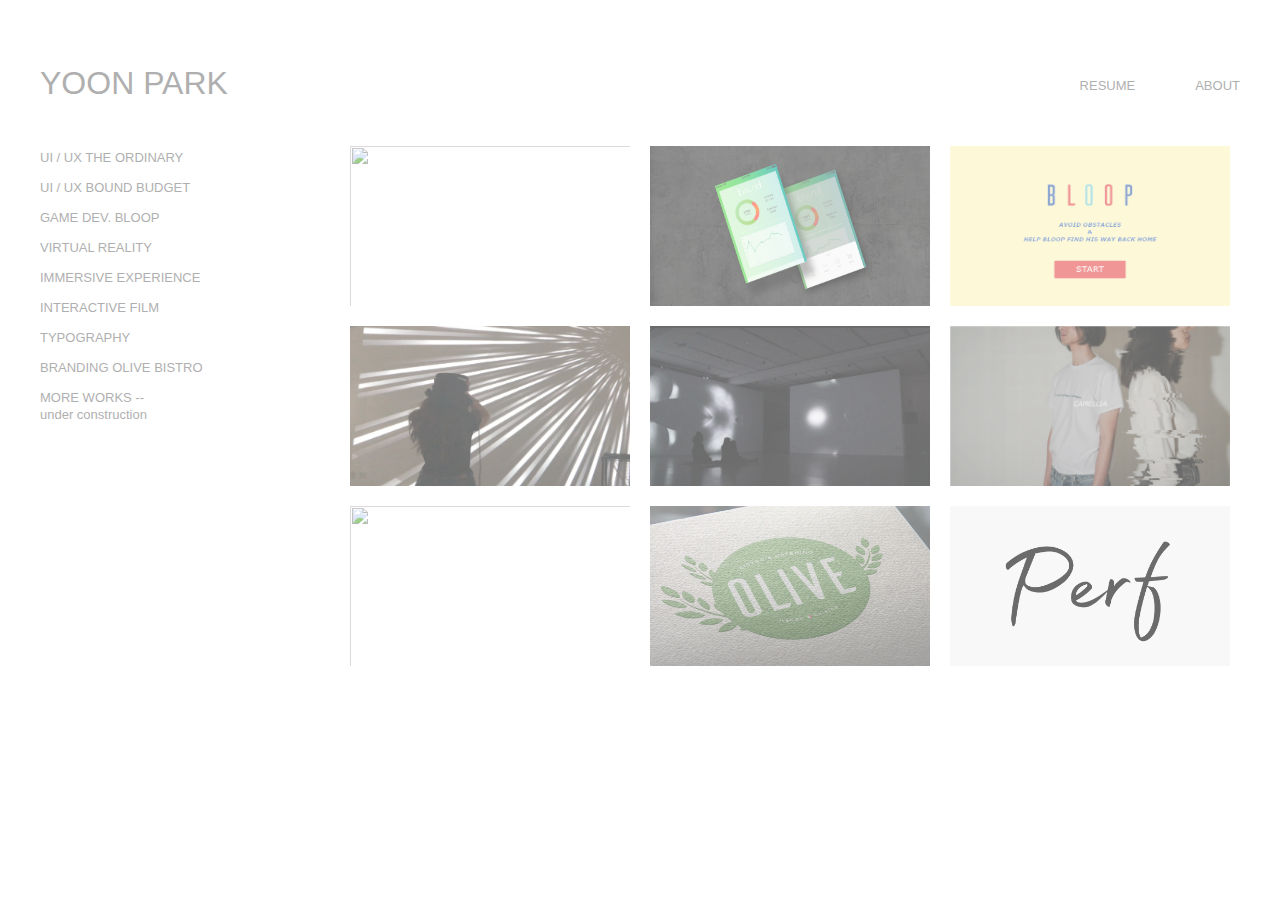
==== index.html @ e2542b44 "Update index.html" ====
<html>
    <head>
        <title>Yoon Hwa Park</title>
        
        
        
        <link rel="stylesheet" type="text/css" href="style.css">
        <link href="https://fonts.googleapis.com/css?family=Quicksand" rel="stylesheet">
    
        <script src="https://ajax.googleapis.com/ajax/libs/jquery/3.3.1/jquery.min.js"></script>
    
    </head>
    
    <body>
        <div id="website-contraint" class="toshow" style="display:none;">
            
            <div id="website-title">
                <a href="index.html">YOON PARK</a>
            </div>
            
            <div id="about">
                <a href="page10.html">ABOUT</a>
            </div> 
            

            <div id="resume">
                <a href="page1.html">RESUME</a>
            </div>
             
            
            <div class="clear"></div>
            
            <div id="image-constraint" >
                
                
                <div class="zoom">
                    <a href="page4.html"><img src="bloop-thumbnail.png" class="img-container"></a>
                </div>
                
                <div class="zoom">
                <a href="page2.html"><img src="bound-thumbnail.jpg" class="img-container"></a>
                </div>
     
                <div class="zoom">
                <a href="page3.html"><img src="theOrdinary-thumbail.jpg" class="img-container"></a>
                </div>
                
                <!-- Interactive Film-->
                <div class="zoom">
                <a href="page7.html"><img src="film-02.png" class="img-container"></a>
                </div>
                
                <!-- IMMERSIVE EXP-->
                <div class="zoom">
                <a href="page6.html"><img src="immersiveexp.png" class="img-container"></a>
                </div>
                 
                <div class="zoom">
                <a href="page5.html"><img src="thumbnail.jpg" class="img-container"></a>
                </div>
                    
                <div class="zoom">
                <a href=""><img src="perf-thumbnail.jpg" class="img-container"></a>
                </div>
                    
                <div class="zoom">
                <a href="page9.html"><img src="olive-1.jpg" class="img-container"></a>
                </div>
                
                <div class="zoom">
                <a href="page8.html"><img src="typ-1.jpg" class="img-container"></a>
                </div>
                
            </div>
            
            
            
            <div class="side-menu-constraint">
                <p><a href="page3.html">UI / UX THE ORDINARY</a></p>
                <p><a href="page2.html">UI / UX BOUND BUDGET</a></p>
                <p><a href="page4.html">GAME DEV. BLOOP</a></p>
                <p><a href="page5.html">VIRTUAL REALITY</a></p>
                <p><a href="page6.html">IMMERSIVE EXPERIENCE</a></p>
                <p><a href="page7.html">INTERACTIVE FILM</a></p>
                <p><a href="page8.html">TYPOGRAPHY</a></p>
                <p><a href="page9.html">BRANDING OLIVE BISTRO</a></p>
                <p><a href="">MORE WORKS --<br> under construction</a></p>
            </div>
            
            
            <div class="clear"></div>
         
        </div>
    
        
        <script type="text/javascript">
            
            $(document).ready(function () {
                $('div.toshow').fadeIn(1300);
                // OR $('div.toshow').show(2200);
                $('div.toshow').slideDown("slow");
                });
        
            
        
        
        
        </script>
        
    
    </body>





</html>
---- style.css ----
.clear{
    clear:both;
}

body{
    font-family: 'Josefin Sans', sans-serif;
    color:#777777;
}

a:link{
    color:#777777;
    text-decoration: none;
}
a:visited{
    color:#777777;
}

a:hover{
    color:#494949;
    font-weight: bold;
}

#website-contraint{
    width: 1200px;
    height: 39px;
    margin: 0 auto;
    margin-top:65px;
}

#website-title{
    font-size: 32px;
    position: relative;
    float: left;
}
#website-title a:hover{
    font-weight: normal;
    color:#777777;
}

#resume{
    position:relative;
    float:right;
    padding-top: 12.5px;
    padding-right: 10px;
    font-size: 13px;
}

#about{
    position:relative;
    float:right;
    padding-top: 12.5px;
    padding-left: 50px;
    font-size: 13px;
}

.side-menu-constraint{
    margin-top: 33.8px;
    width:210px;
    position:relative;
    float:left;
    font-size:13px;
    line-height: 17px;
}


img{
    max-width:100%;
    max-height: :100%;
}
#image-constraint{
    width:990px;
    height:557.68px;
    float:right;
    margin-top:33.8px;
}

.img-container{
    float:right;
    width:300px;
    height:180px;
    padding: 10px;
    
}

/*WELCOME INTRO PAGE*/


#intro-name a:link{
    color:#66a5d6;
    
}

#intro-name a:visited{
    color:#66a5d6;
    
}

#intro-name a:hover{
    color:#494949;
}

#intro-name{
    font-size: 32px;
    position: relative;
    float: left;
    font-weight:bold;
}

#intro-body{
    margin-top: 33.8px;
    width:724px;
    height: 200px;
    position:relative;
    float:left;
    font-size:30px;
    font-weight:500;
    line-height: 38px;
}

#line{
    background-color:#c6c6c6;
    margin-top: 280px;
    margin-bottom:1px;
    height:1px;
    width:1067.26px;
}

#line-bottom{
    background-color:#c6c6c6;
    height:1px;
    width:1067.26px;
    margin-top:1px;
}


#date{
    font-size:13px;
    margin:none;
    padding-left: 8px;
}




/*PORTFOLIO 1 STYLE SHEET*/
#resume-img{
    margin-top: 40px;
    margin-bottom: 120px;
    width: 800px;
}

#resume-download{
    float:left;
    margin-top:20px;
    font-size: 12px;
    font-weight:bolder;
    text-decoration: underline;
}



/*PORTFOLIO 1 STYLE SHEET*/

#portfolio-1-content-container{
    float:right;
    position:relative;
    width:990px;
    height:557.68px;
    float:right;
    margin-top:43px;
}

#title-1{
    float:left;
    font-size: 24px;
}

#title-1-content{
    float:left;
    margin-top:20px;
    font-size: 14px;
    width: 550px;
    letter-spacing: none;
    font-weight:lighter;
    line-height: 17px;
}

#title-1-pic{
    float:left;
    margin-top: 60px;
    width:990px;
    height:1000px;
    background-color:grey;
}

#line-breaker{
    background-color:#c6c6c6;
    height:1px;
    width:990px;
    margin-top:30px;
    margin-bottom:10px;
}
#line-breaker-bottom{
    background-color:#c6c6c6;
    height:1px;
    width:990px;
    margin-top:10px;
    margin-bottom: 30px;
}

.img-breaks{
    margin: 8px 0px;
}


/*SLIDER*/
.slides{
    float: left;
    width: 400px;
    padding: none 23px;
    
}

button{
    background-color: #777777; 
    border: none;
    color: white;
    padding: 10px 15px;
    text-align: center;
    text-decoration: none;
    display: inline-block;
    border-radius: 8px;
    font-size: 15px;
    -webkit-transition-duration: 0.4s; /* Safari */
    transition-duration: 0.4s;
    margin: 10px;
}

button:hover {
    background-color: slateblue; /* Green */
    color: white;
    cursor:pointer;
}





#button-1{
    float:left;
    margin-top: 280px;
    margin-left: none;;
    margin-right: none;
    padding-right:none;
}

.format{
    margin:5px;
    padding: auto;
}

#button-position{
    margin-top: 18px;
    margin-left: 90px;
}

#button-position-bound{
    margin-top: 18px;
    margin-left: 90px;
}

/*OLIVE BISTRO*/
#olive-link{
    text-decoration: underline;
    font-style: italic;
}

#olive-link a:visited{
    color: #236ea0;
}
#olive-link a:hover{
    color: #4593c6;
}

/*MORE WORKS PAGE*/
#new-image-constraint{
    width:1200px;
    height:557.68px;
    float:left;
    margin-top:33.8px;
}

.new-img-container{
    float:left;
    width:280px;
    height:180px;
    padding: 10px;
    
}
.container:hover .overlay{
    opacity:1;
}

.new-image{
    display: block;
    width: 100%;
    height: auto;
}

.overlay{
    position: absolute;
    top:0;
    bottom:0;
    left:0;
    right:0;
    height: 100%;
    width: 100%;
    opacity:0;
    transition:0.5s ease;
    background-color:lightslategrey;
}

.text{
    color:white;
    font-size: 20px;
    position: absolute;
    top:50%;
    bottom:50%;
    -webkit-transform:translate(-50%,50%);
    -ms-transform:translate(-50%,-50%);
    text-align: center;
}
.container{
    position: relative;
    width:50%;
}

#more-works{
    padding-left: 10px;
    padding-bottom: 30px;
    padding-top: 15px;
    font-size:20px;
}

* {
    box-sizing: border-box;
}
.zoom {
    transition: transform .2s;
}

.zoom:hover {
    -ms-transform: scale(1.5); /* IE 9 */
    -webkit-transform: scale(1.5); /* Safari 3-8 */
    transform: scale(1.013); 
}

#about-section{
    float:left;
    padding-top: 5px;
    font-size: 20px;
    font-family: 'Quicksand';
    font-weight: 600;
    line-height: 1.3;
}

.color-change{
    color:#78b2db;
}

#about-margin{
    float: left;
    padding-right: 30px;
}

#about-text{
    padding-top: 8px;
}

.fa-instagram {
    float: right;
    padding-right: 20px;
    color: white;
}

.fa-linkedin {
    float: right;
    color: white;
    padding-right: 37px;
}

.contact {
    float: left;
    font-size: 15px;
    line-height: 0.8;
}
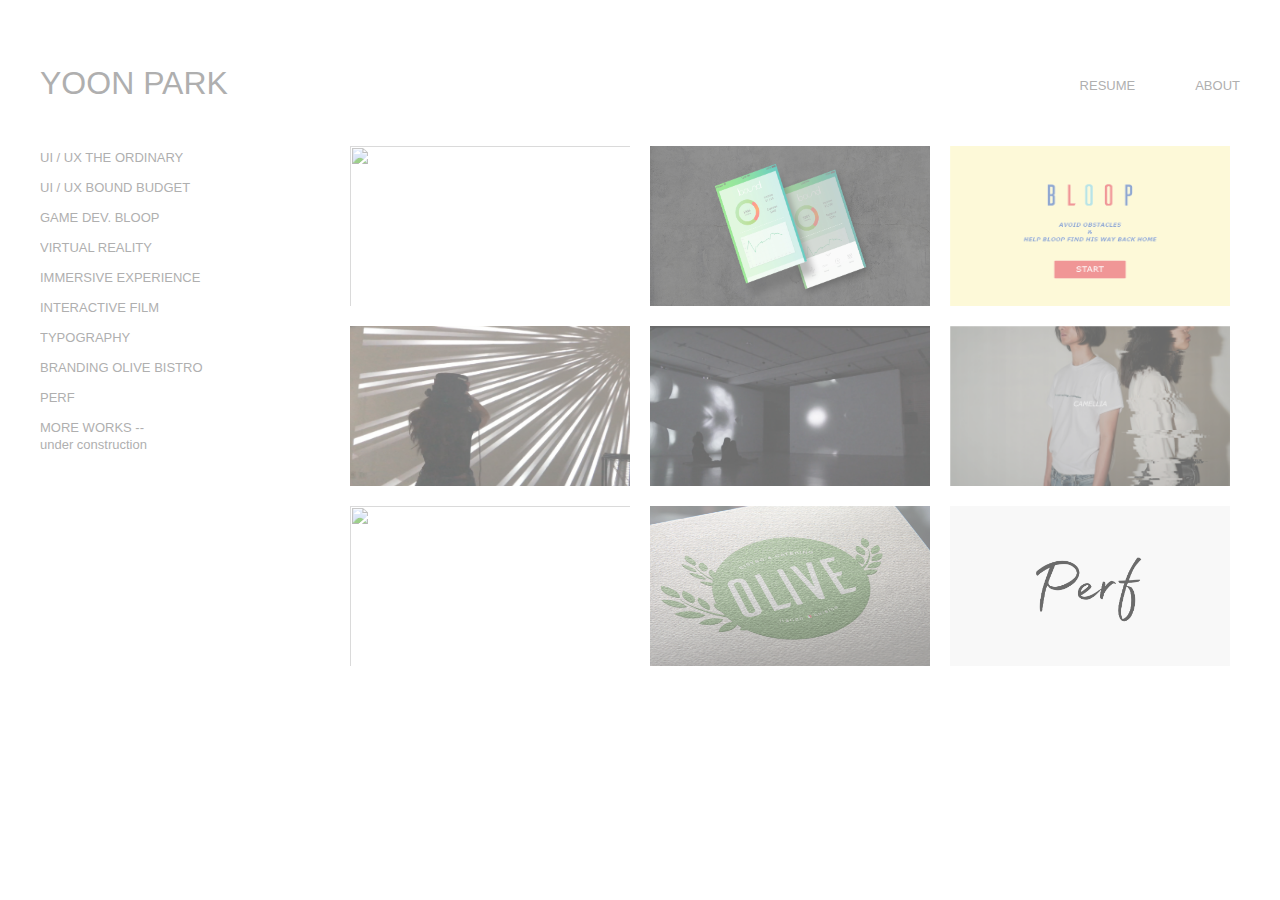
==== commit 962ca1f4: "Update index.html" ====
--- a/index.html
+++ b/index.html
@@ -84,6 +84,7 @@
                 <p><a href="page7.html">INTERACTIVE FILM</a></p>
                 <p><a href="page8.html">TYPOGRAPHY</a></p>
                 <p><a href="page9.html">BRANDING OLIVE BISTRO</a></p>
+                <p><a href="page11.html">PERF</a></p>
                 <p><a href="">MORE WORKS --<br> under construction</a></p>
             </div>
             
--- a/style.css
+++ b/style.css
@@ -396,10 +396,20 @@
     font-size: 15px;
     line-height: 0.8;
 }
-
-
-
-
-
-
-
+.static {
+  position:absolute;
+  background: white;
+
+}
+
+.static:hover {
+    position:absolute;
+  opacity:0;
+    cursor:url(cursor-change.png),auto;
+}
+
+
+
+
+
+
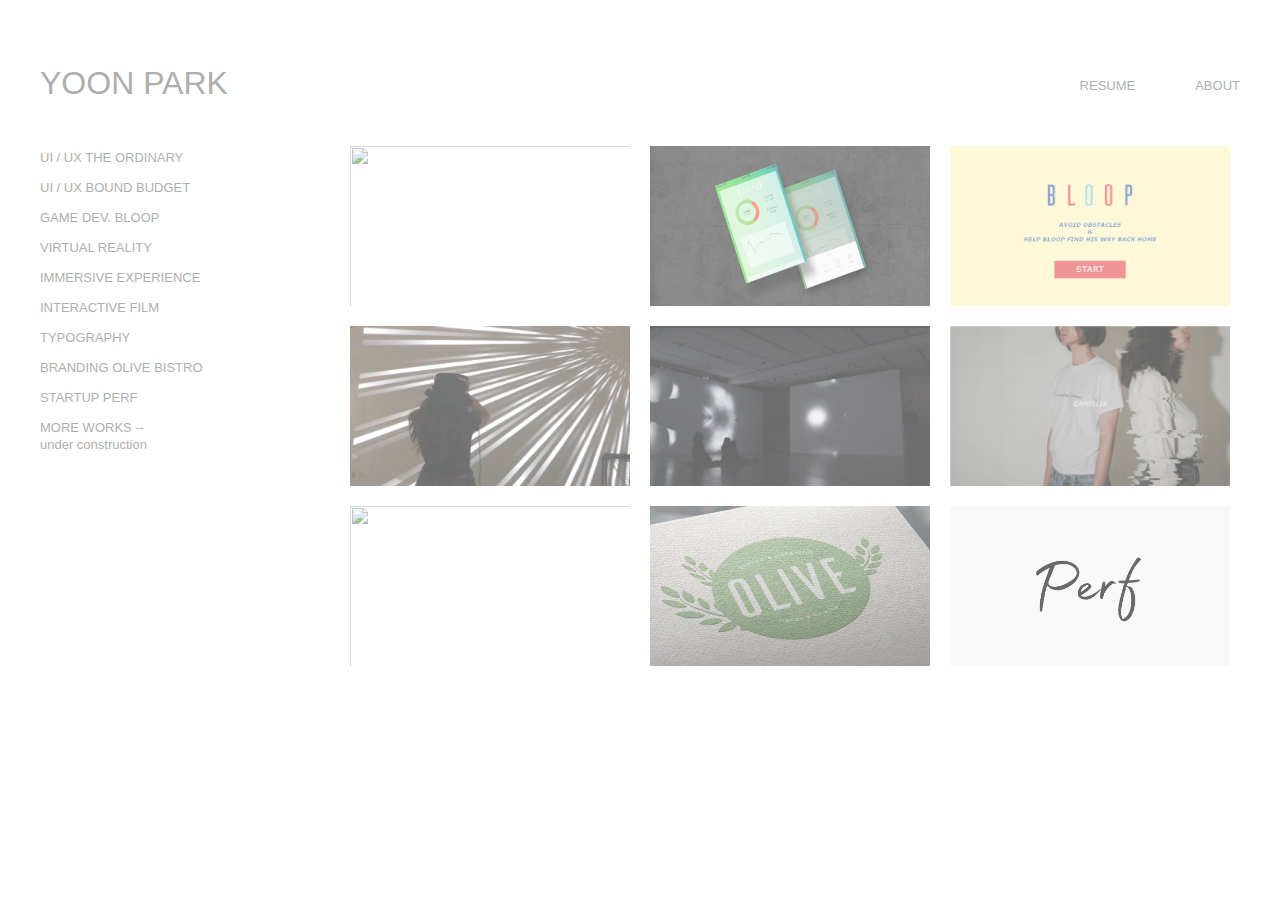
==== commit b896a136: "Update index.html" ====
--- a/index.html
+++ b/index.html
@@ -84,7 +84,7 @@
                 <p><a href="page7.html">INTERACTIVE FILM</a></p>
                 <p><a href="page8.html">TYPOGRAPHY</a></p>
                 <p><a href="page9.html">BRANDING OLIVE BISTRO</a></p>
-                <p><a href="page11.html">PERF</a></p>
+                <p><a href="page11.html">STARTUP PERF</a></p>
                 <p><a href="">MORE WORKS --<br> under construction</a></p>
             </div>
             
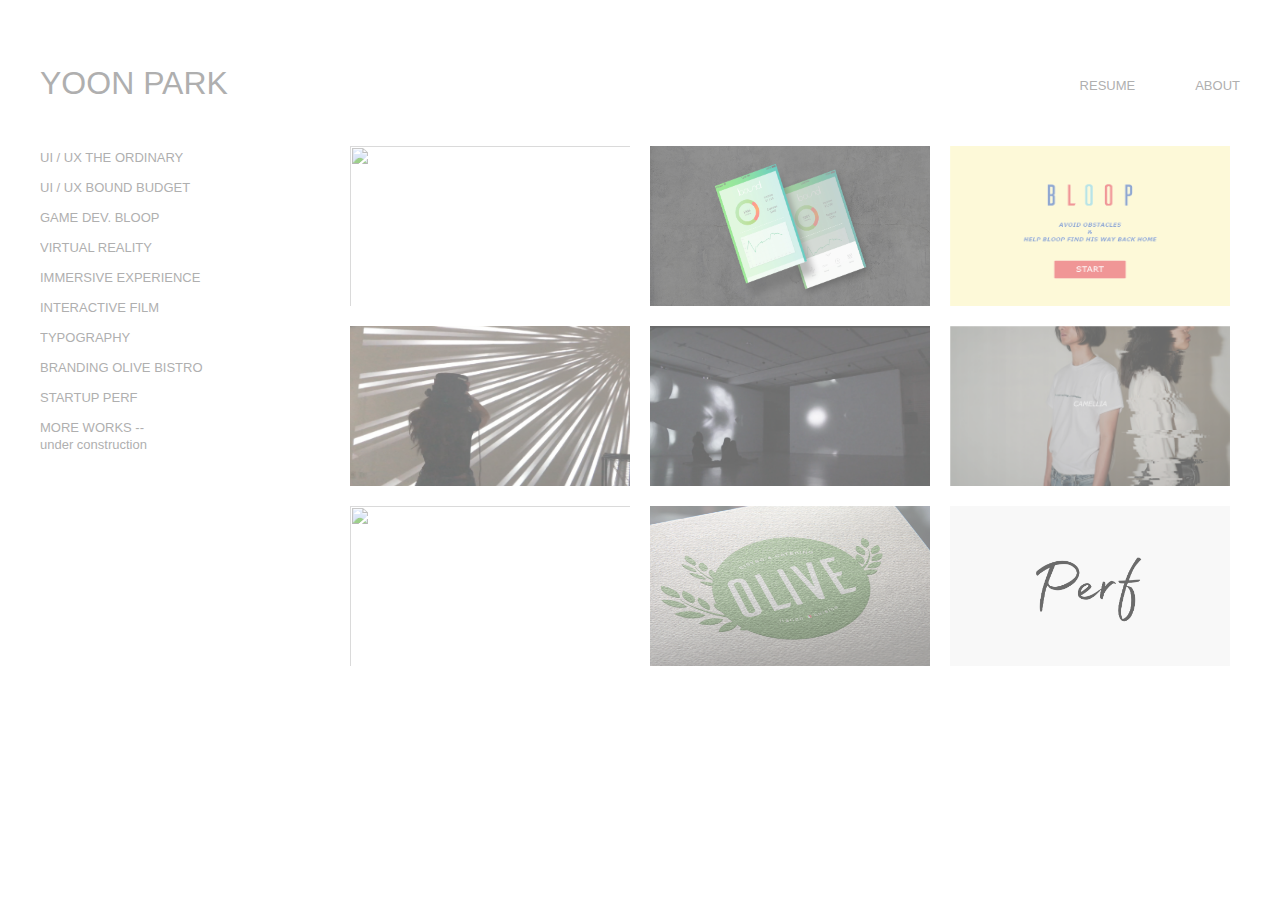
==== commit de5d2fe0: "Update index.html" ====
--- a/index.html
+++ b/index.html
@@ -60,7 +60,7 @@
                 </div>
                     
                 <div class="zoom">
-                <a href=""><img src="perf-thumbnail.jpg" class="img-container"></a>
+                <a href="page11.html"><img src="perf-thumbnail.jpg" class="img-container"></a>
                 </div>
                     
                 <div class="zoom">
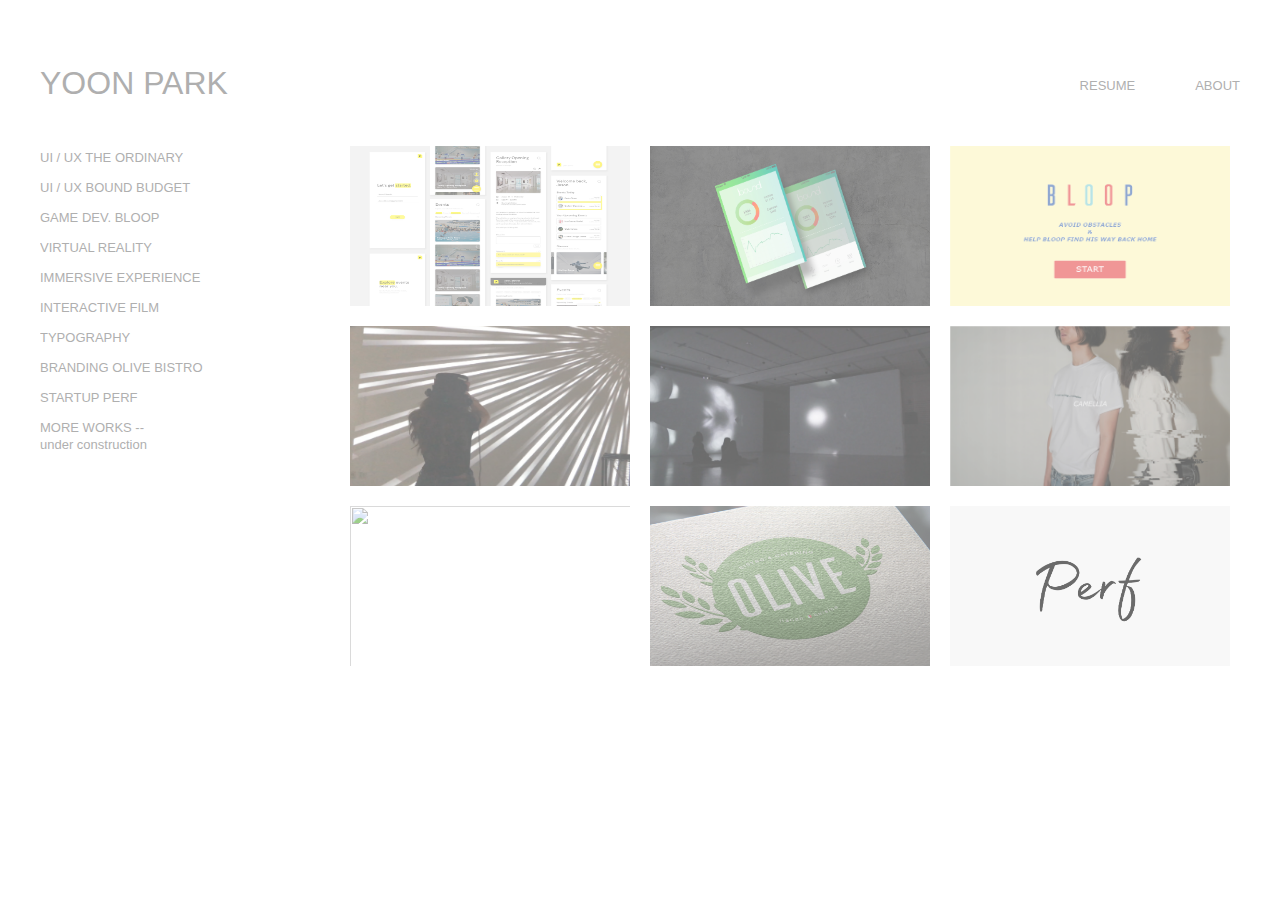
==== commit 61b0d9ce: "Update index.html" ====
--- a/index.html
+++ b/index.html
@@ -1,6 +1,6 @@
 <html>
     <head>
-        <title>Yoon Hwa Park</title>
+        <title>YOON PARK</title>
         
         
         
@@ -42,7 +42,7 @@
                 </div>
      
                 <div class="zoom">
-                <a href="page3.html"><img src="theOrdinary-thumbail.jpg" class="img-container"></a>
+                <a href="https://designbyyoon.github.io/designbyyoon.gitub.io/"><img src="present.jpg" class="img-container"></a>
                 </div>
                 
                 <!-- Interactive Film-->
--- a/style.css
+++ b/style.css
@@ -367,7 +367,7 @@
 }
 
 .color-change{
-    color:#78b2db;
+    color:#93b1c4;
 }
 
 #about-margin{
@@ -391,6 +391,7 @@
     padding-right: 37px;
 }
 
+
 .contact {
     float: left;
     font-size: 15px;
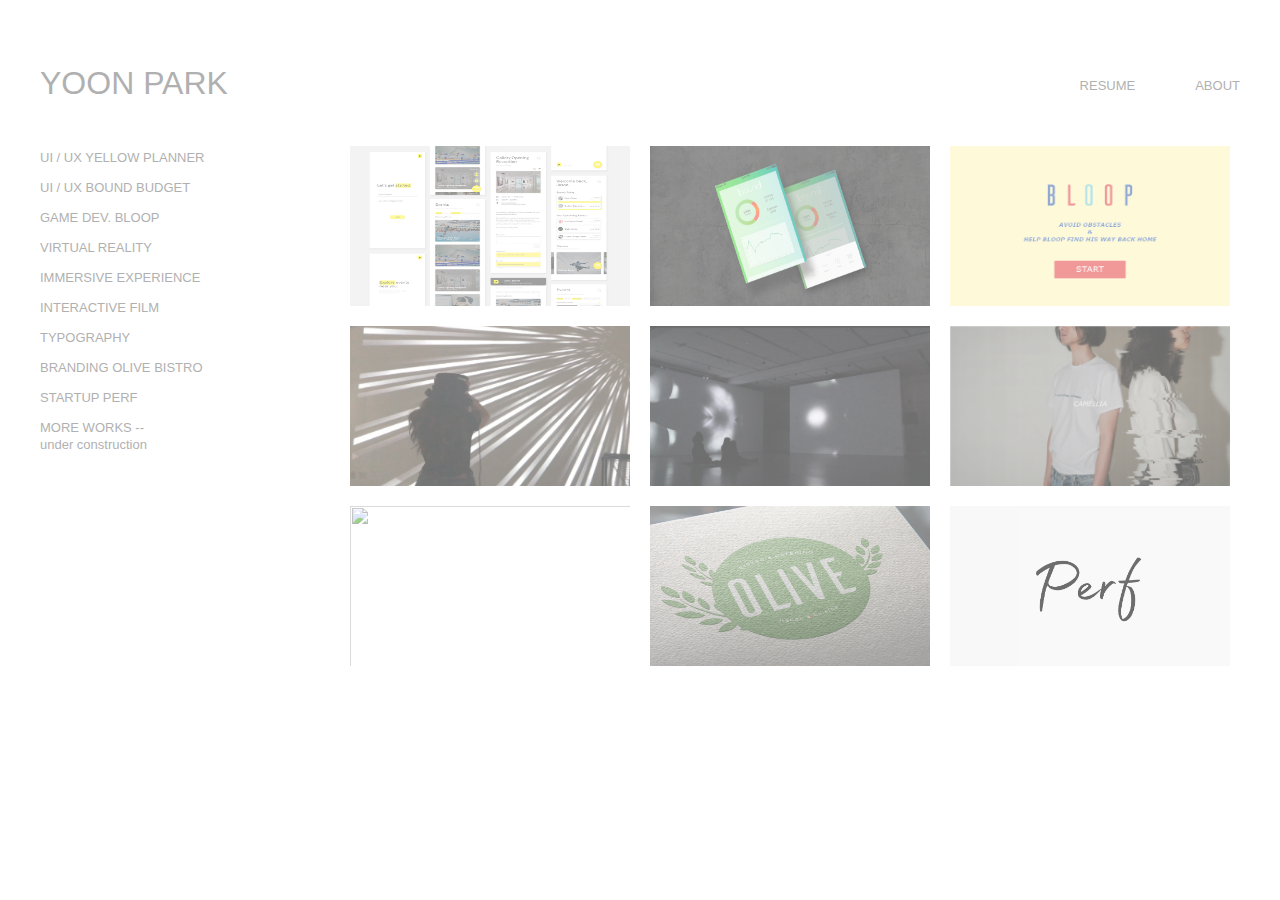
==== commit 0f920ff5: "Update index.html" ====
--- a/index.html
+++ b/index.html
@@ -76,7 +76,7 @@
             
             
             <div class="side-menu-constraint">
-                <p><a href="page3.html">UI / UX THE ORDINARY</a></p>
+                <p><a href="page3.html">UI / UX YELLOW PLANNER</a></p>
                 <p><a href="page2.html">UI / UX BOUND BUDGET</a></p>
                 <p><a href="page4.html">GAME DEV. BLOOP</a></p>
                 <p><a href="page5.html">VIRTUAL REALITY</a></p>
